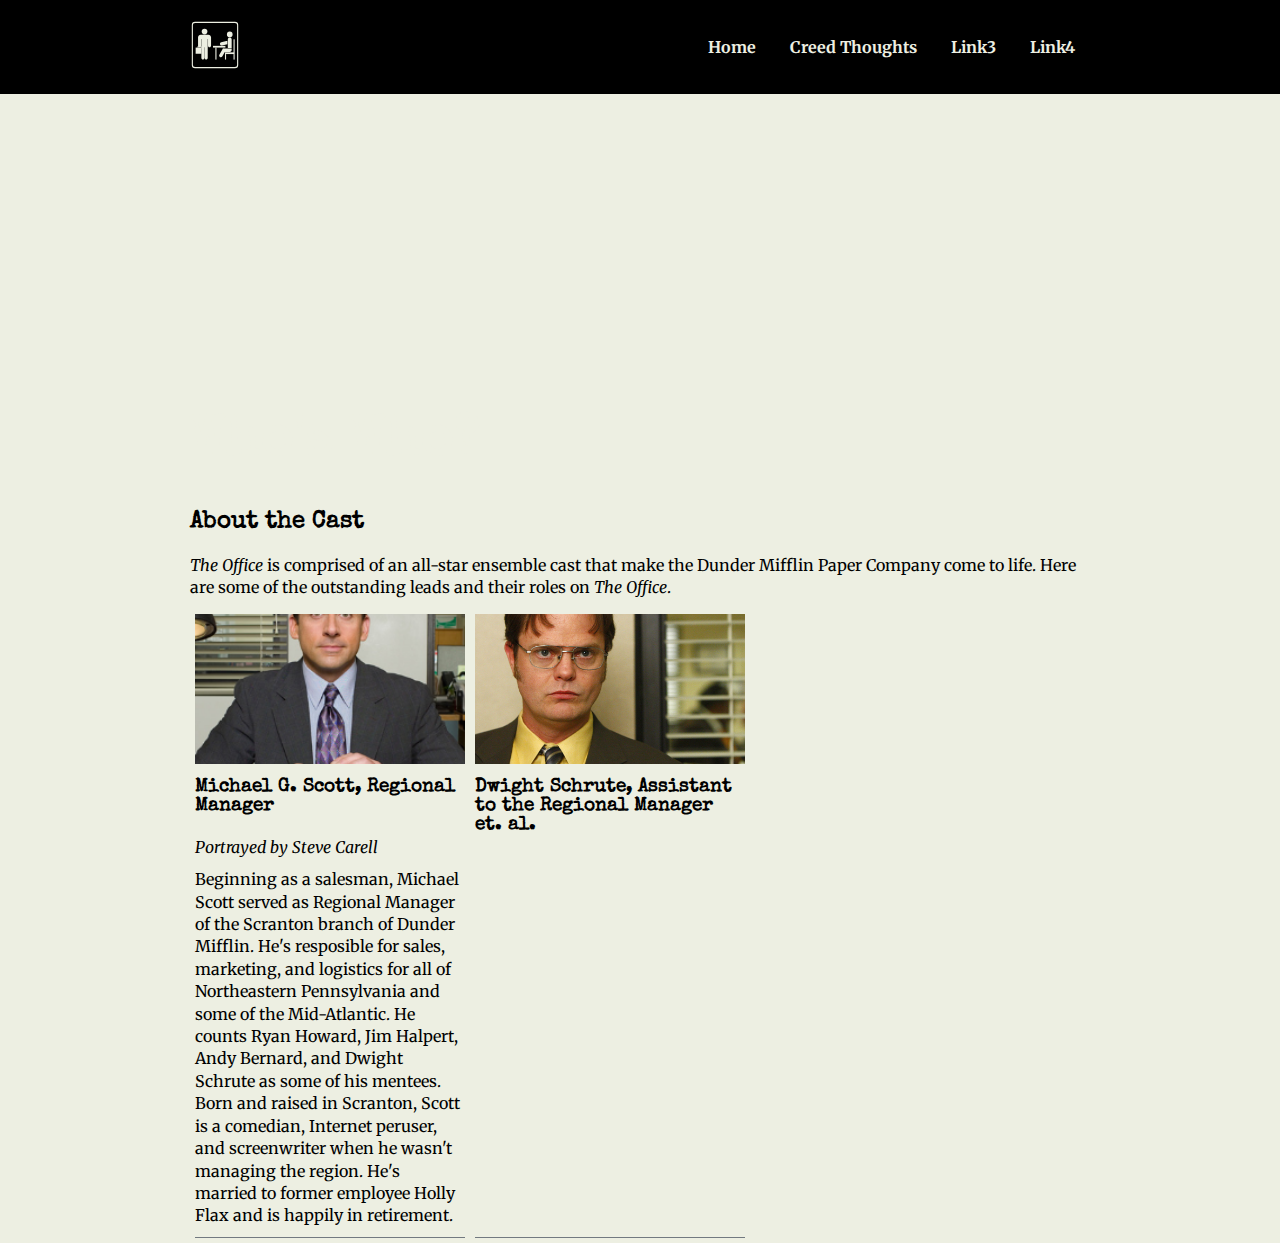
==== about.html @ fd64c85f "created about HTML, added photos of Michael and Dwight" ====
<!DOCTYPE html>
<html lang="en">
<head>
    <meta charset="UTF-8">
    <meta http-equiv="X-UA-Compatible" content="IE=edge">
    <meta name="viewport" content="width=device-width, initial-scale=1.0">
    <title>About the Cast</title>
    <meta name="description" content="An About Us page for the main characters of The Office.">
    <link href="style.css" rel="stylesheet" type="text/css">
    <link rel="preconnect" href="https://fonts.googleapis.com">
    <link rel="preconnect" href="https://fonts.gstatic.com" crossorigin>
    <link href="https://fonts.googleapis.com/css2?family=Merriweather:ital,wght@0,400;1,300&family=Special+Elite&display=swap" rel="stylesheet">
</head>

<body>
    <header>
		<div class="mainContainer">
		<div class="mainContainer_logoContainer">
		<a href="index.html">
			<img class="scale" src="images/logowhite.svg" alt="" width="50">
		</a>
		</div>

		<nav>
			<a class="colorchange" href="index.html">Home</a>
			<a class="colorchange" href="#">Creed Thoughts</a>
			<a class="colorchange" href="#">Link3</a>
			<a class="colorchange" href="#">Link4</a>
		</nav>
		</div>
	</header>

    <section class="heroBanner">
        <img src="images/castphoto.png" alt="A cast photo from the TV series The Office." height="500">
        <h1 class="heroBanner_overlay">Who's Who?</h1>
    </section>

    <section class="mainContainer">
        <h2>About the Cast</h2>
        <p><em>The Office</em> is comprised of an all-star ensemble cast that make the Dunder Mifflin Paper Company come to life.
       Here are some of the outstanding leads and their roles on <em>The Office</em>.</p>

       <section class="cardContainer">
            <article class="contentCard">
                <img src="images/michaelscott.png" alt="Photo of Steve Carell as Michael Scott" height="200">
                <h3>Michael G. Scott, Regional Manager</h3>
                <p><em>Portrayed by Steve Carell</em></p>
                <p>Beginning as a salesman, Michael Scott served as Regional Manager of the Scranton branch of Dunder Mifflin. He's resposible for sales, marketing, and logistics for all of Northeastern Pennsylvania and some of the Mid-Atlantic.
                   He counts Ryan Howard, Jim Halpert, Andy Bernard, and Dwight Schrute as some of his mentees. Born and raised in Scranton, Scott is a comedian, Internet peruser, and screenwriter when he wasn't managing the region. He's married to former employee Holly Flax and is happily in retirement.
                </p>
            </article>

            <article class="contentCard">
                <img src="images/dwightschrute.jpg" alt="Photo of Rainn Wilson as Dwight Schrute" height="200">
                <h3>Dwight Schrute, Assistant to the Regional Manager et. al.</h3>
            </article>
       </section>
    </section>

</body>
</html>
---- style.css ----
/*CSS Document for The Office website by Group 3 2023*/

/*=================================
Variables
===================================*/
:root{
    --darkblue: #2A3C5F;
    --cream: #EDEFE2;
    --gray: #727980;
    --lightblue: #4BA8B2;
    --black: #000000;
}

/*=================================
Universal Styling
===================================*/

*{
   margin: 0;
   padding: 0;
   border: 0;
}

body{
   background-color: var(--cream);
}

main{min-height: 100vh;}

h1,
h2,
h3,
h4,
h5,
h6{
   padding: 10px 0;
   font-family: "Special Elite", "Times New Roman", serif;
}

h1{
   font-size: 56px;
}

p{
   line-height: 140%;
   margin: 10px 0;
}

ul,
p,
a{
   font-family: Merriweather, cambria, serif;
}

.mainContainer{
   max-width: 900px;
   margin: 0 auto;
}


/*=================================
Header Styling
===================================*/

header{
   position: fixed;
   width: 100%;
   background: var(--black);
   padding: 20px 0;
   z-index: 4;
}

.colorchange{
   display: inline-block;
   margin: 0 15px;
   text-decoration: none;
   font-weight: bold;
   color: var(--cream);
}

.scale{
   transition: all .1s ease-in-out;
}

.scale:hover{
   transform: scale(1.3);
}

.colorchange:hover{
 animation: colorchange 0.25s linear;
 }

@keyframes colorchange{
 0% {color: var(--cream);}
 50% {color: var(--lightblue);}
 100% {color: var(--cream);}
}

header .mainContainer{
   display: flex;
   align-items: center;
   justify-content: space-between;
}

/*=================================
Hero Image Styling
===================================*/

.heroBanner{
   position: relative;
}

.heroBanner_overlay{
   position: absolute;
   bottom: 20px;
   left: 0;
   right: 0;
   max-width: 900px;
   margin: 0 auto;
   color: var(--cream);
}


.heroBanner img{
   object-fit: cover;
   width: 100%;
   display: block;
}

/*=================================
Example Containers Styling
===================================*/

.cardContainer{
   display: flex;
   flex-wrap: wrap;
}

.contentCard{
   width: 30%;
   margin: 5px;
   border-bottom: 1px solid var(--gray);
   
}

.contentCard img{
   height: 150px;
   object-fit: cover;
   width: 100%;
}

.contentCard_expandInfo {
   list-style: none;
   font-weight: bold;
   display: none;
}

.contentCard_expandInfo li{
   margin: 10px 0;
}

.contentCard_expandInfo li a, .videoContainer a{
   color: var(--lightblue);
}

.contentCard:hover .contentCard_expandInfo{
   display: block;
}


.videoContainer_video{
   position: relative;
   width: 100%;
   height: 0;
   padding-bottom: 56.25%;
}


.videoContainer_video .videoContainer_vidContent{
    position: absolute;
    top: 0;
    left: 0;
    width: 100%;
    height: 100%;
}




/*=================================
Footer Styling
===================================*/

footer{
   background-color: var(--darkblue);
   text-align: center;
   color: var(--cream);
   padding: 20px 0;
   bottom: 0;
   width: 100%;
}

/*=================================
Tablet Media Query
===================================*/

@media screen and (max-width: 768px){

   .mainContainer{
       width: 90%;
       margin: auto;
       display: flex;
       flex-direction: column;
       padding: 5px;
   }
   

.contentCard{
   width: 300px;
}

.contentCard img{
   width:100% ;
   height: auto;
   }

.contentCard_expandInfo{
   display: block;
   }
     
}

/*=================================
Mobile Device Media Query
===================================*/

@media screen and (max-width: 480px){
       
   nav{
       display: flex;
       flex-direction: column;
       align-items: center;
   }

   .mainContainer{
       width: 100%;
       display: flex;
       flex-direction: column;
       padding: 5px;
   }
   
.cardContainer{
   display: block;
   }

.contentCard{
   display: block;
   width: 100%;
   margin: 3px 0;

   }

.contentCard img{
   width: 100%;
   height: auto;
   }

.contentCard_expandInfo{
   display: block;
   }
   
}
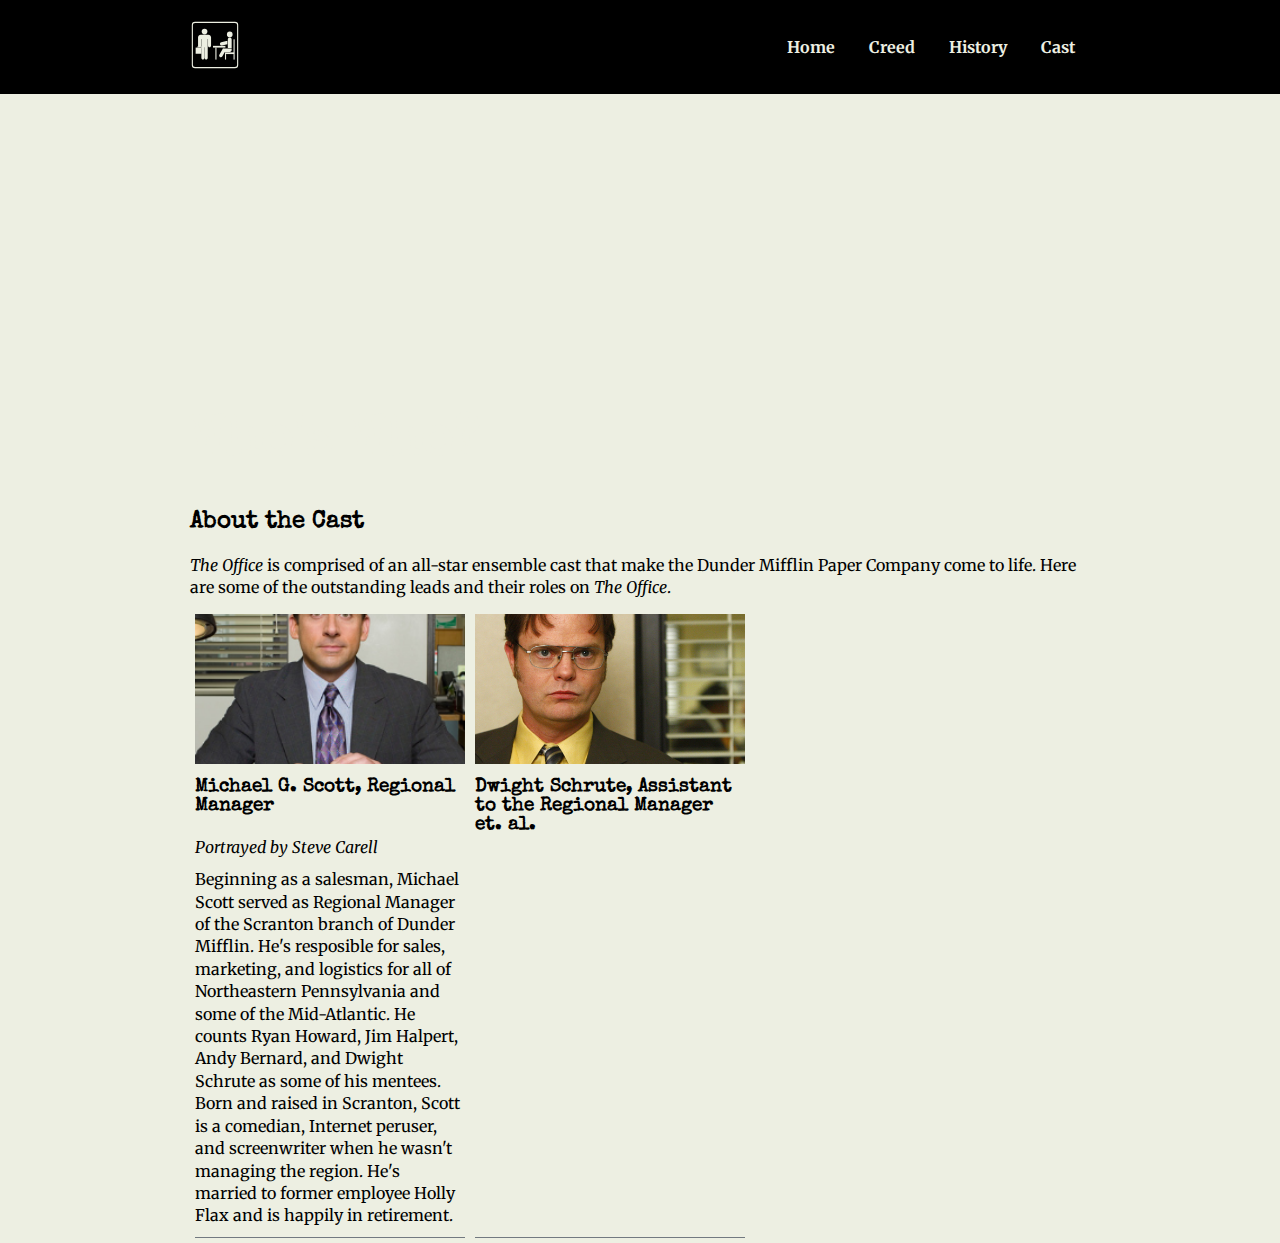
==== commit 79bbcf71: "updated nav menu" ====
--- a/about.html
+++ b/about.html
@@ -23,9 +23,9 @@
 
 		<nav>
 			<a class="colorchange" href="index.html">Home</a>
-			<a class="colorchange" href="#">Creed Thoughts</a>
-			<a class="colorchange" href="#">Link3</a>
-			<a class="colorchange" href="#">Link4</a>
+			<a class="colorchange" href="creed.html">Creed</a>
+			<a class="colorchange" href="history.html">History</a>
+			<a class="colorchange" href="about.html">Cast</a>
 		</nav>
 		</div>
 	</header>
--- a/style.css
+++ b/style.css
@@ -119,7 +119,15 @@
    margin: 0 auto;
    color: var(--cream);
 }
-
+.DM_history{
+   position: absolute;
+   bottom: 20px;
+   left: 0;
+   right: 0;
+   max-width: 900px;
+   margin: 0 auto;
+   color: var(--black);
+}
 
 .heroBanner img{
    object-fit: cover;
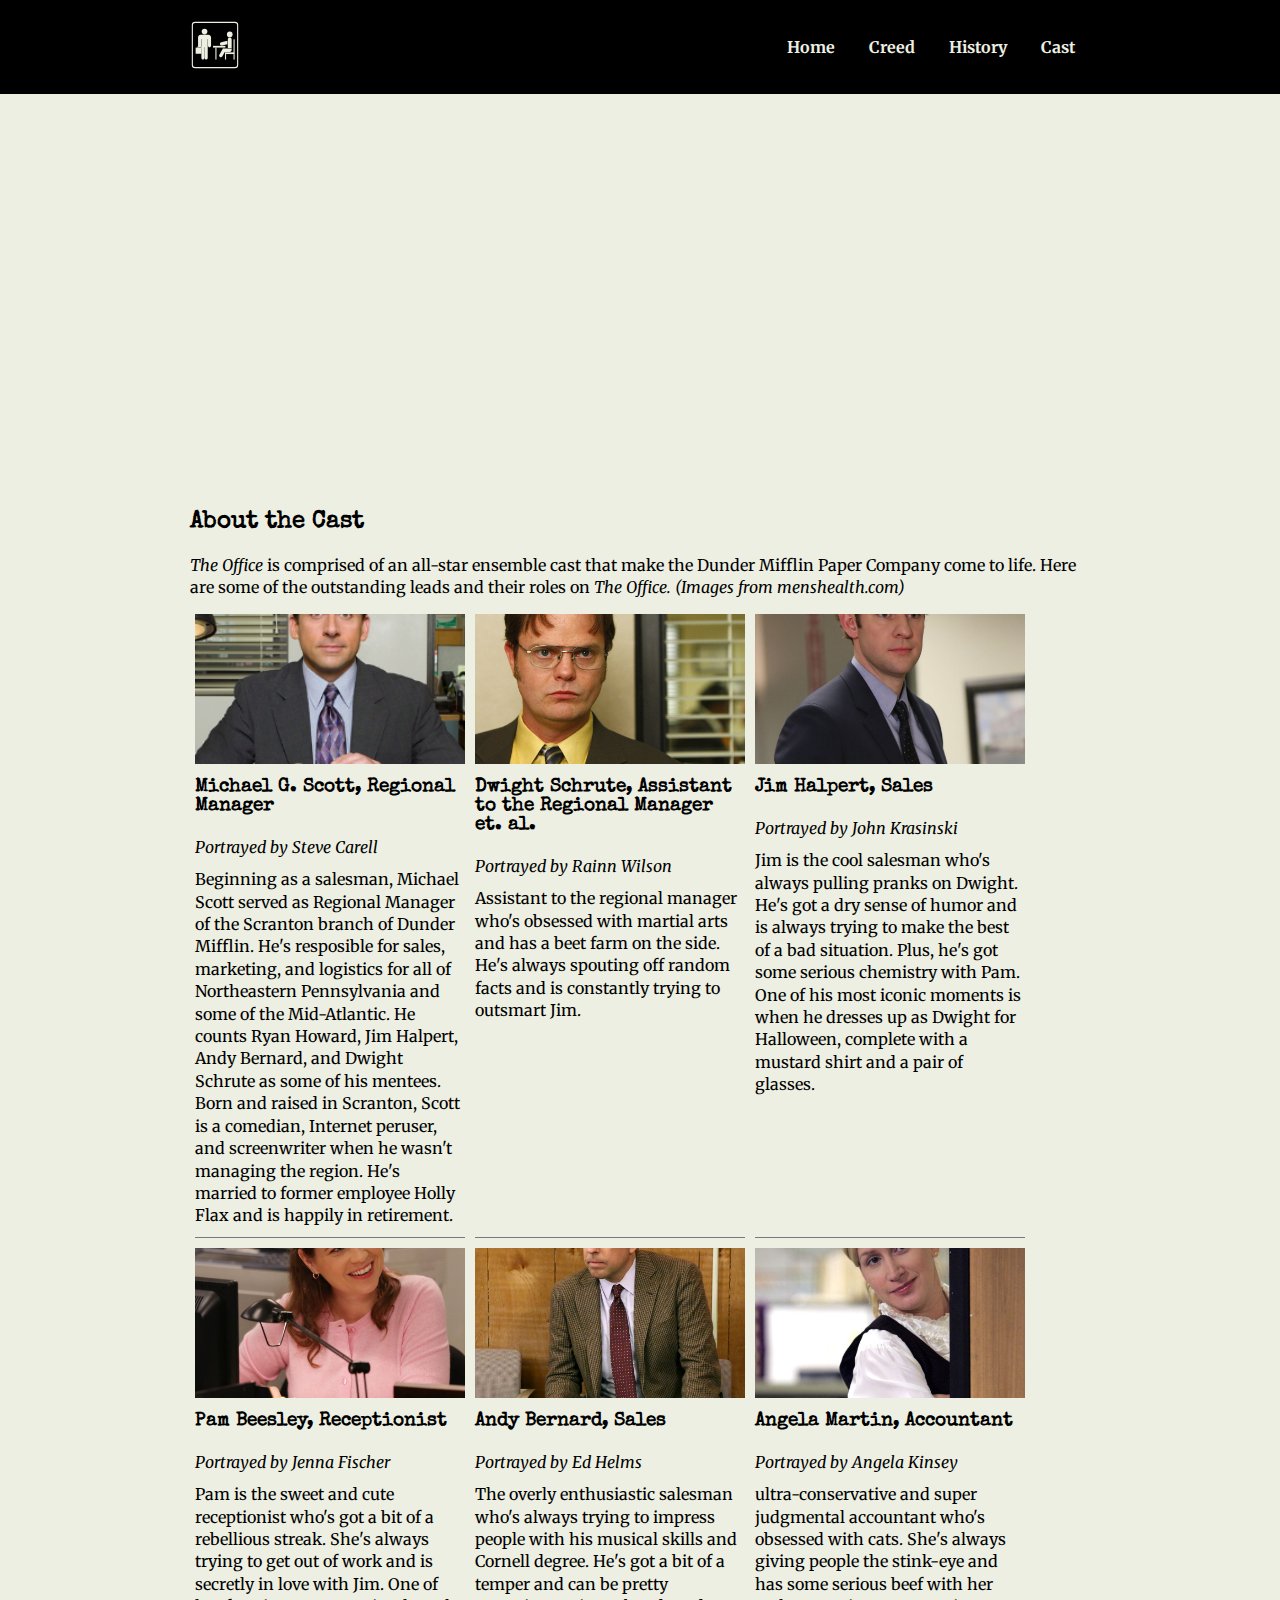
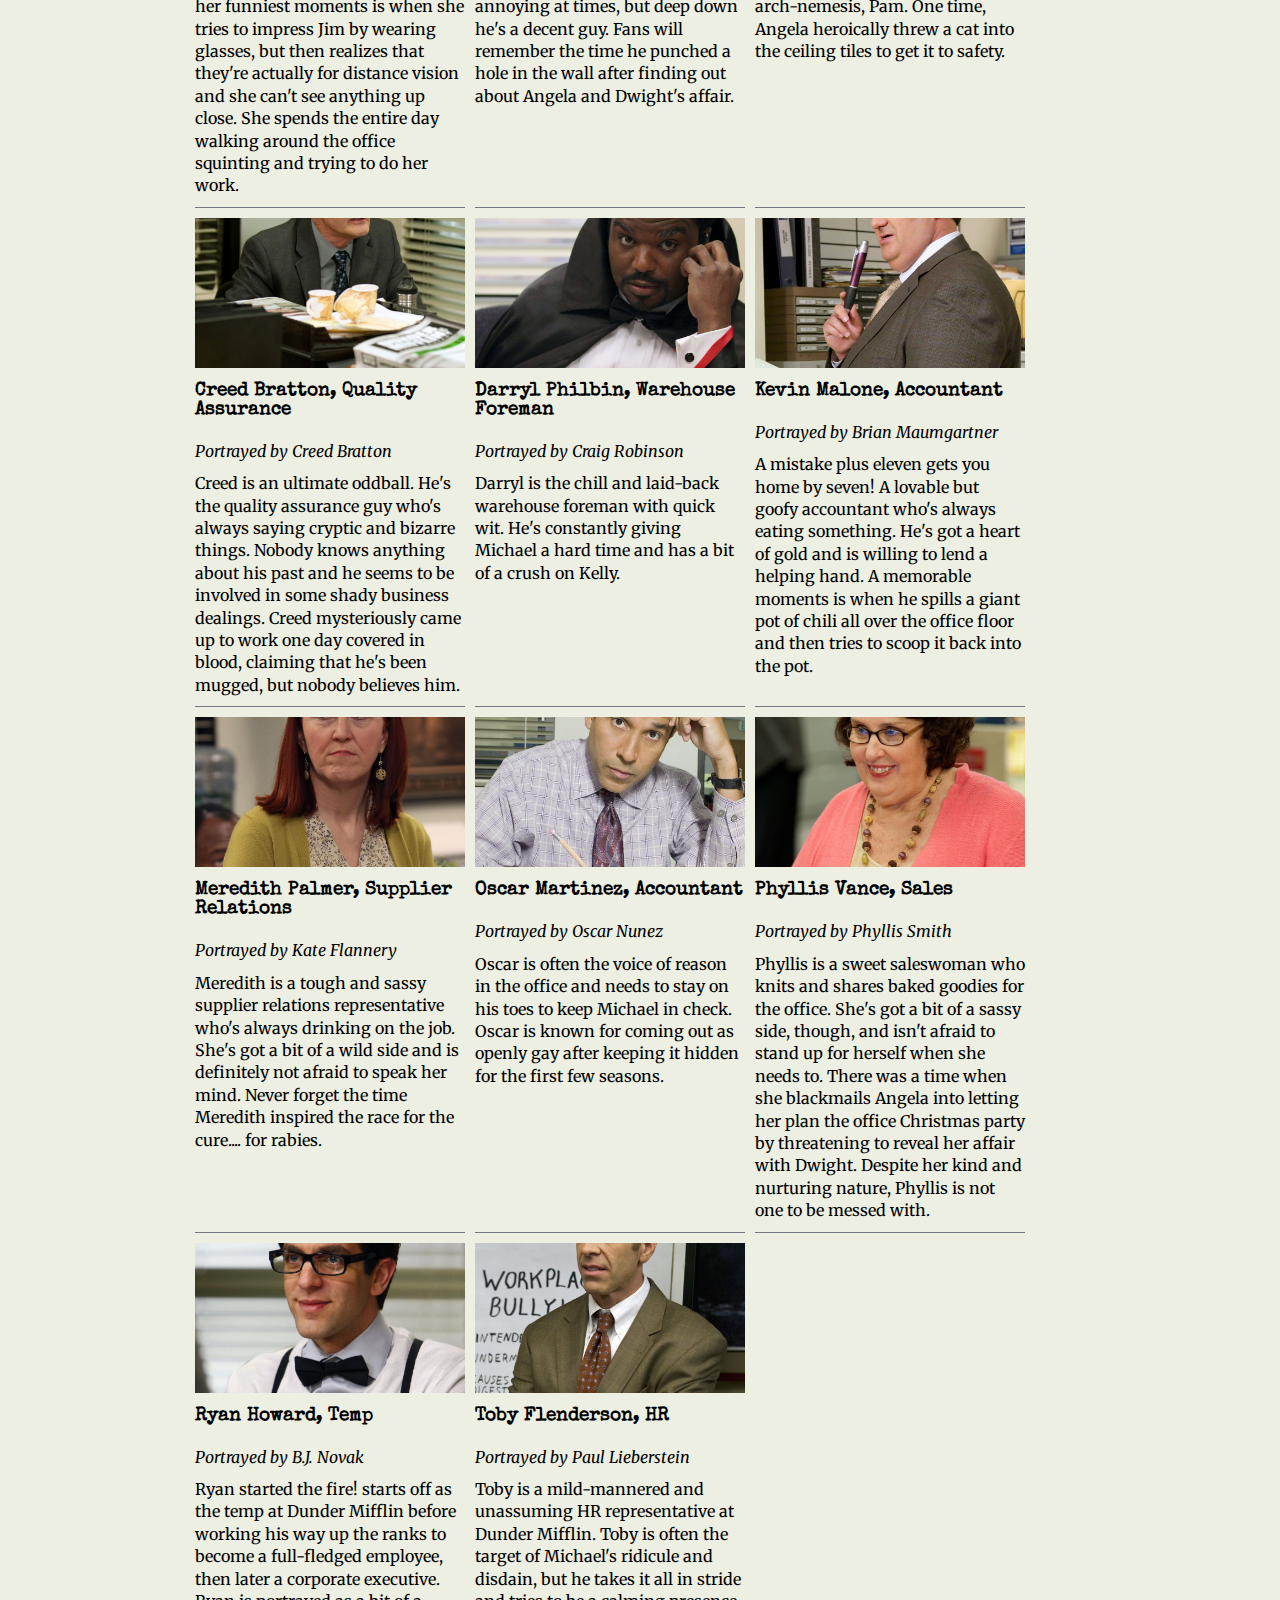
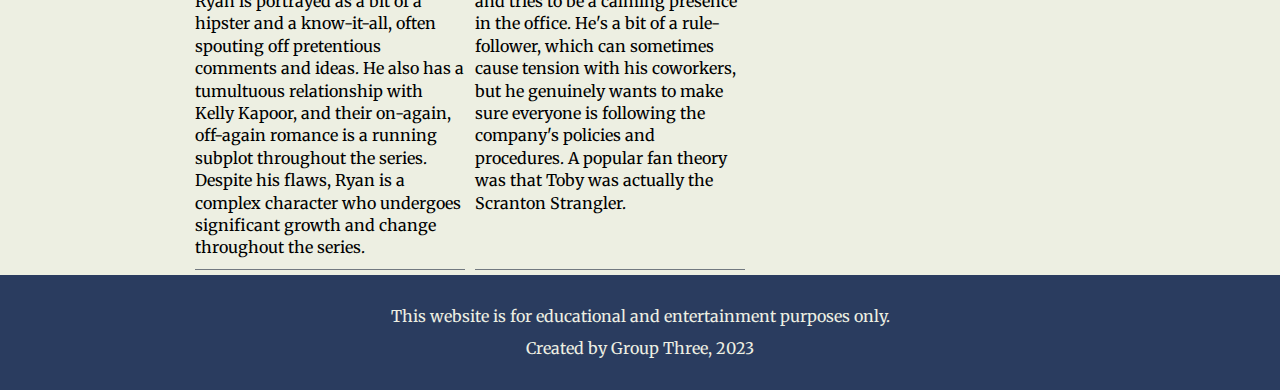
==== commit 72050427: "updating contents from the cast page" ====
--- a/about.html
+++ b/about.html
@@ -30,6 +30,7 @@
 		</div>
 	</header>
 
+<main>
     <section class="heroBanner">
         <img src="images/castphoto.png" alt="A cast photo from the TV series The Office." height="500">
         <h1 class="heroBanner_overlay">Who's Who?</h1>
@@ -38,7 +39,7 @@
     <section class="mainContainer">
         <h2>About the Cast</h2>
         <p><em>The Office</em> is comprised of an all-star ensemble cast that make the Dunder Mifflin Paper Company come to life.
-       Here are some of the outstanding leads and their roles on <em>The Office</em>.</p>
+       Here are some of the outstanding leads and their roles on <em>The Office. (Images from menshealth.com)</em></p>
 
        <section class="cardContainer">
             <article class="contentCard">
@@ -53,9 +54,134 @@
             <article class="contentCard">
                 <img src="images/dwightschrute.jpg" alt="Photo of Rainn Wilson as Dwight Schrute" height="200">
                 <h3>Dwight Schrute, Assistant to the Regional Manager et. al.</h3>
+                <p><em>Portrayed by Rainn Wilson</em></p>
+                <p> Assistant to the regional manager who's obsessed with martial arts and has a beet farm on the side. He's always spouting off random facts and is constantly trying to outsmart Jim.           </p>
             </article>
+
+            <article class="contentCard">
+                <img src="images/jim.jpg" alt="Photo of John Krasinski as Jim Halpert" height="200">
+                <h3>Jim Halpert, Sales</h3>
+                <p><em>Portrayed by John Krasinski</em></p>
+                <p> Jim  is the cool salesman who's always pulling pranks on Dwight. He's got a dry sense of 
+                    humor and is always trying to make the best of a bad situation. Plus, he's got some serious 
+                    chemistry with Pam. One of his most iconic moments is when he dresses up as Dwight for 
+                    Halloween, complete with a mustard shirt and a pair of glasses.</p>
+            </article>
+
+            <article class="contentCard">
+                <img src="images/pam.jpg" alt="Photo of Jenna Fischer as Pam Beesley" height="200">
+                <h3>Pam Beesley, Receptionist</h3>
+                <p><em>Portrayed by Jenna Fischer</em></p>
+                <p> Pam  is the sweet and cute receptionist who's got a bit of a rebellious streak. She's always trying to get out of work and 
+                    is secretly in love with Jim. One of her funniest moments  is when she tries to impress Jim by wearing glasses, but then realizes 
+                    that they're actually for distance vision and she can't see anything up close. She spends the entire day walking around the office 
+                    squinting and trying to do her work.</p>
+            </article>
+
+            <article class="contentCard">
+                <img src="images/andy.jpg" alt="Photo of Ed Helms as Andy Bernard" height="200">
+                <h3>Andy Bernard, Sales</h3>
+                <p><em>Portrayed by Ed Helms</em></p>
+                <p> The overly enthusiastic salesman who's always trying to impress people with his musical skills and Cornell degree. He's got a bit of a temper 
+                    and can be pretty annoying at times, but deep down he's a decent guy. Fans will remember the time he punched a hole 
+                    in the wall after finding out about Angela and Dwight's affair.</p>
+            </article>
+
+            <article class="contentCard">
+                <img src="images/angela.jpg" alt="Photo of Angela Kinsey as Angela Martin" height="200">
+                <h3>Angela Martin, Accountant</h3>
+                <p><em>Portrayed by Angela Kinsey</em></p>
+                <p> ultra-conservative and super judgmental accountant who's obsessed with cats. She's always giving people the stink-eye and has some serious beef 
+                    with her arch-nemesis, Pam. One time, Angela heroically threw a cat into the ceiling tiles to get it to safety.</p>
+            </article>
+
+            <article class="contentCard">
+                <img src="images/creed.jpg" alt="Photo of Creed Bratton as Creed Bratton" height="200">
+                <h3>Creed Bratton, Quality Assurance</h3>
+                <p><em>Portrayed by Creed Bratton</em></p>
+                <p> Creed is an ultimate oddball. He's the quality assurance guy who's always saying cryptic and bizarre things. Nobody knows anything about his past 
+                    and he seems to be involved in some shady business dealings. Creed mysteriously came up to work one day covered in blood, 
+                    claiming that he's been mugged, but nobody believes him.</p>
+            </article>
+
+            <article class="contentCard">
+                <img src="images/darryl.jpg" alt="Photo of Craig Robinson as Darryl Philbin" height="200">
+                <h3>Darryl Philbin, Warehouse Foreman</h3>
+                <p><em>Portrayed by Craig Robinson</em></p>
+                <p> Darryl is the chill and laid-back warehouse foreman with quick wit. He's constantly giving Michael a hard time and has a bit of a crush on Kelly.</p>
+            </article>
+
+            <article class="contentCard">
+                <img src="images/kevin.jpg" alt="Photo of Brian Baumgartner as Kevin Malone" height="200">
+                <h3>Kevin Malone, Accountant</h3>
+                <p><em>Portrayed by Brian Maumgartner</em></p>
+                <p>  A mistake plus eleven gets you home by seven! A  lovable but goofy accountant who's always eating something. He's got a heart of gold and is  
+                    willing to lend a helping hand. A memorable moments is when he spills a giant pot of chili all over the office floor and then 
+                    tries to scoop it back into the pot. </p>
+            </article>
+
+            <article class="contentCard">
+                <img src="images/meredith.jpg" alt="Photo of Kate Flannery as Meredith Palmer" height="200">
+                <h3>Meredith Palmer, Supplier Relations</h3>
+                <p><em>Portrayed by Kate Flannery</em></p>
+                <p>  Meredith is a tough and sassy supplier relations representative who's always drinking on the job. She's got a bit of a wild side and is definitely not 
+                    afraid to speak her mind. Never forget the time Meredith inspired the race for the cure.... for rabies.
+                </p>
+            </article>
+
+            <article class="contentCard">
+                <img src="images/oscar.jpg" alt="Photo of Oscar Nunez as Oscar Martinez" height="200">
+                <h3>Oscar Martinez, Accountant</h3>
+                <p><em>Portrayed by Oscar Nunez</em></p>
+                <p> Oscar is often the voice of reason in the office and needs to stay on his toes to keep Michael in check.
+                    Oscar is known for coming out as openly gay after keeping it hidden for the first few seasons.
+                </p>
+            </article>
+
+            <article class="contentCard">
+                <img src="images/phyllis.jpg" alt="Photo of Phyllis Smith as Phyllis Vance" height="200">
+                <h3>Phyllis Vance, Sales</h3>
+                <p><em>Portrayed by Phyllis Smith</em></p>
+                <p> Phyllis is a sweet saleswoman who knits and shares baked goodies for the office. She's got a bit of a sassy side, 
+                    though, and isn't afraid to stand up for herself when she needs to. There was a time when she blackmails 
+                    Angela into letting her plan the office Christmas party by threatening to reveal her affair with Dwight. Despite her kind and 
+                    nurturing nature, Phyllis is not one to be messed with.
+                </p>
+            </article>
+
+            <article class="contentCard">
+                <img src="images/ryan.jpg" alt="Photo of B.J. Novak as Ryan Howard" height="200">
+                <h3>Ryan Howard, Temp</h3>
+                <p><em>Portrayed by B.J. Novak</em></p>
+                <p> Ryan started the fire! starts off as the temp at Dunder Mifflin before working his way up the ranks to become a full-fledged 
+                    employee, then later a corporate executive. Ryan is portrayed as a bit of a hipster and a know-it-all, often spouting off 
+                    pretentious comments and ideas. He also has a tumultuous relationship with Kelly Kapoor, and their on-again, off-again romance 
+                    is a running subplot throughout the series. Despite his flaws, Ryan is a complex character who undergoes significant growth and 
+                    change throughout the series.
+                </p>
+            </article>
+
+
+
+            <article class="contentCard">
+                <img src="images/toby.jpg" alt="Photo of Paul Lieberstein as Toby Flenderson" height="200">
+                <h3>Toby Flenderson, HR</h3>
+                <p><em>Portrayed by Paul Lieberstein</em></p>
+                <p> Toby is a  mild-mannered and unassuming HR representative at Dunder Mifflin. Toby is often the target of Michael's ridicule and 
+                    disdain, but he takes it all in stride and tries to be a calming presence in the office. He's a bit of a rule-follower, which can 
+                    sometimes cause tension with his coworkers, but he genuinely wants to make sure everyone is following the company's policies and 
+                    procedures. A popular fan theory was that Toby was actually the Scranton Strangler.
+                </p>
+            </article>
+
        </section>
     </section>
+</main>
+
+<footer>
+	<p>This website is for educational and entertainment purposes only.</p>
+	<p>Created by Group Three, 2023</p>
+</footer>
 
 </body>
 </html>--- a/style.css
+++ b/style.css
@@ -119,6 +119,9 @@
    margin: 0 auto;
    color: var(--cream);
 }
+/*================
+History header. I just changed the color from cream to black.
+==================*/
 .DM_history{
    position: absolute;
    bottom: 20px;
@@ -235,7 +238,7 @@
 .contentCard_expandInfo{
    display: block;
    }
-     
+
 }
 
 /*=================================
@@ -254,7 +257,7 @@
        width: 100%;
        display: flex;
        flex-direction: column;
-       padding: 5px;
+       padding: 5px 0;
    }
    
 .cardContainer{
@@ -276,13 +279,204 @@
 .contentCard_expandInfo{
    display: block;
    }
+
+   .mainContainer .grid_parent {
+      display: grid;
+      grid-template-columns: repeat(1, 1fr);}
+
+}
+
+
+/*==========================
+History Button
+============================*/
+.DMhistory_button {
+   border: none;
+   color: white;
+   padding: 15px 32px;
+   text-align: center;
+   text-decoration: none;
+   display: inline-block;
+   font-size: 16px;
+   margin: 4px 2px;
+   cursor: pointer;
+   background-color: #000000;
+ }   
+ /*==================================
+ Grid for DM History article content
+ =====================================*/
+
+ .grid_parent {
+   display: grid;
+   grid-template-columns: repeat(2, 1fr);
+   grid-column-gap: 5px;
+   grid-row-gap: 5px;
+   justify-items: center;
+   }
+
+   .grid_parent img{
+      width: 100%;
+   }
+
+   .contentCard ul li{
+      list-style-type: none;
+   }
+
+
+
+   /*=================================
+DM History Containers Styling
+===================================*/
+
    
-}
+/*=================================
+Creed Thoughts Styling
+===================================*/
+
+.creedBanner_overlay {
+   position: absolute;
+   bottom: 20px;
+   left: 0;
+   right: 0;
+   max-width: 900px;
+   margin: 0 auto;
+   color: var(--black);
+   font-size: 30px;
+}
+
+.creed--main {
+   width: 100%;
+   display: flex;
+   flex-direction: column;
+   padding: 5px;
+   max-width: 900px;
+   margin: 0 auto;
+   flex-wrap: wrap;
+}
+
+.creed--main__background {
+   background-color: white;
+   padding: 10px;
+   margin-top: 25px;
+   margin-bottom: 25px;
+}
+
+.creed--img__format {
+   display: flex;
+   flex-direction: column;
+   margin: left;
+   max-width: 480px;
+}
+
+.creed--img {
+   padding: 10px;
+   margin: right;
+}
+
+.creed__flex {
+   max-width: 900px;
+   display: flex;
+}
+
+.creed--button {
+   max-width: 2500px;
+   padding: 10px;
+   background-color: var(--lightblue);
+   font-family: serif;
+   font-size: 17px;
+   margin: auto;
+   margin-top: 10px;
+   margin-bottom: 10px;
+   border: solid #000000;
+   border-radius: 12px; 
+}
+
+.creed--button > a {
+   text-decoration: none;
+   font-family: serif;
+   font-size: 17px;
+   color: var(--black);
+}
+
+.creed--button > a:hover {
+   color: var(--cream);
+   transition: .5s;
+}
+
+.creed--title__main:hover {
+   color: var(--lightblue);
+   transition: .5s;
+}
+
+.creed--button:hover {
+   color: var(--cream);
+   background-color: var(--darkblue);
+   transition: .5s;
+   animation: hover 1s infinite alternate linear;
+   cursor: pointer;
+}
+
+@keyframes hover {
+   to {
+      transform: translateY(6px);
+   }
+}
+
+.creed--video {
+   display: flex;
+   margin: auto;
+   padding: 20px;
+}
+
+
+.creed--text {
+   padding-left: 10px;
+   padding-right: 10px;
+}
+
+@media screen and (min-width: 279px){
+   .creed--main {
+      width: 100%;
+      display: flex;
+      flex-direction: column;
+   }
+
+   .creed--main__background {
+      width: 90%;
+   }
    
-
-
-
-
-
-
-
+   .creed--text {
+      width: 90%;
+      display: flex;
+      flex-direction: column; 
+   }
+
+   .creed--video {
+      width: 70%;
+   }
+
+   .creed--title__mobile {
+      font-size: 3.0vw;
+   }
+
+   .creedBanner_overlay {
+      padding-left: 15px;
+   }
+
+   .creed--img {
+      width: 90%;
+      height: 90%;
+   }
+}
+
+@media screen and (max-width: 767px){
+   .creed__flex {
+      flex-direction: column;
+   }
+}
+
+@media screen and (min-width: 1049px) {
+   .creed--title__mobile {
+      font-size: 2.5vw;
+   }
+}